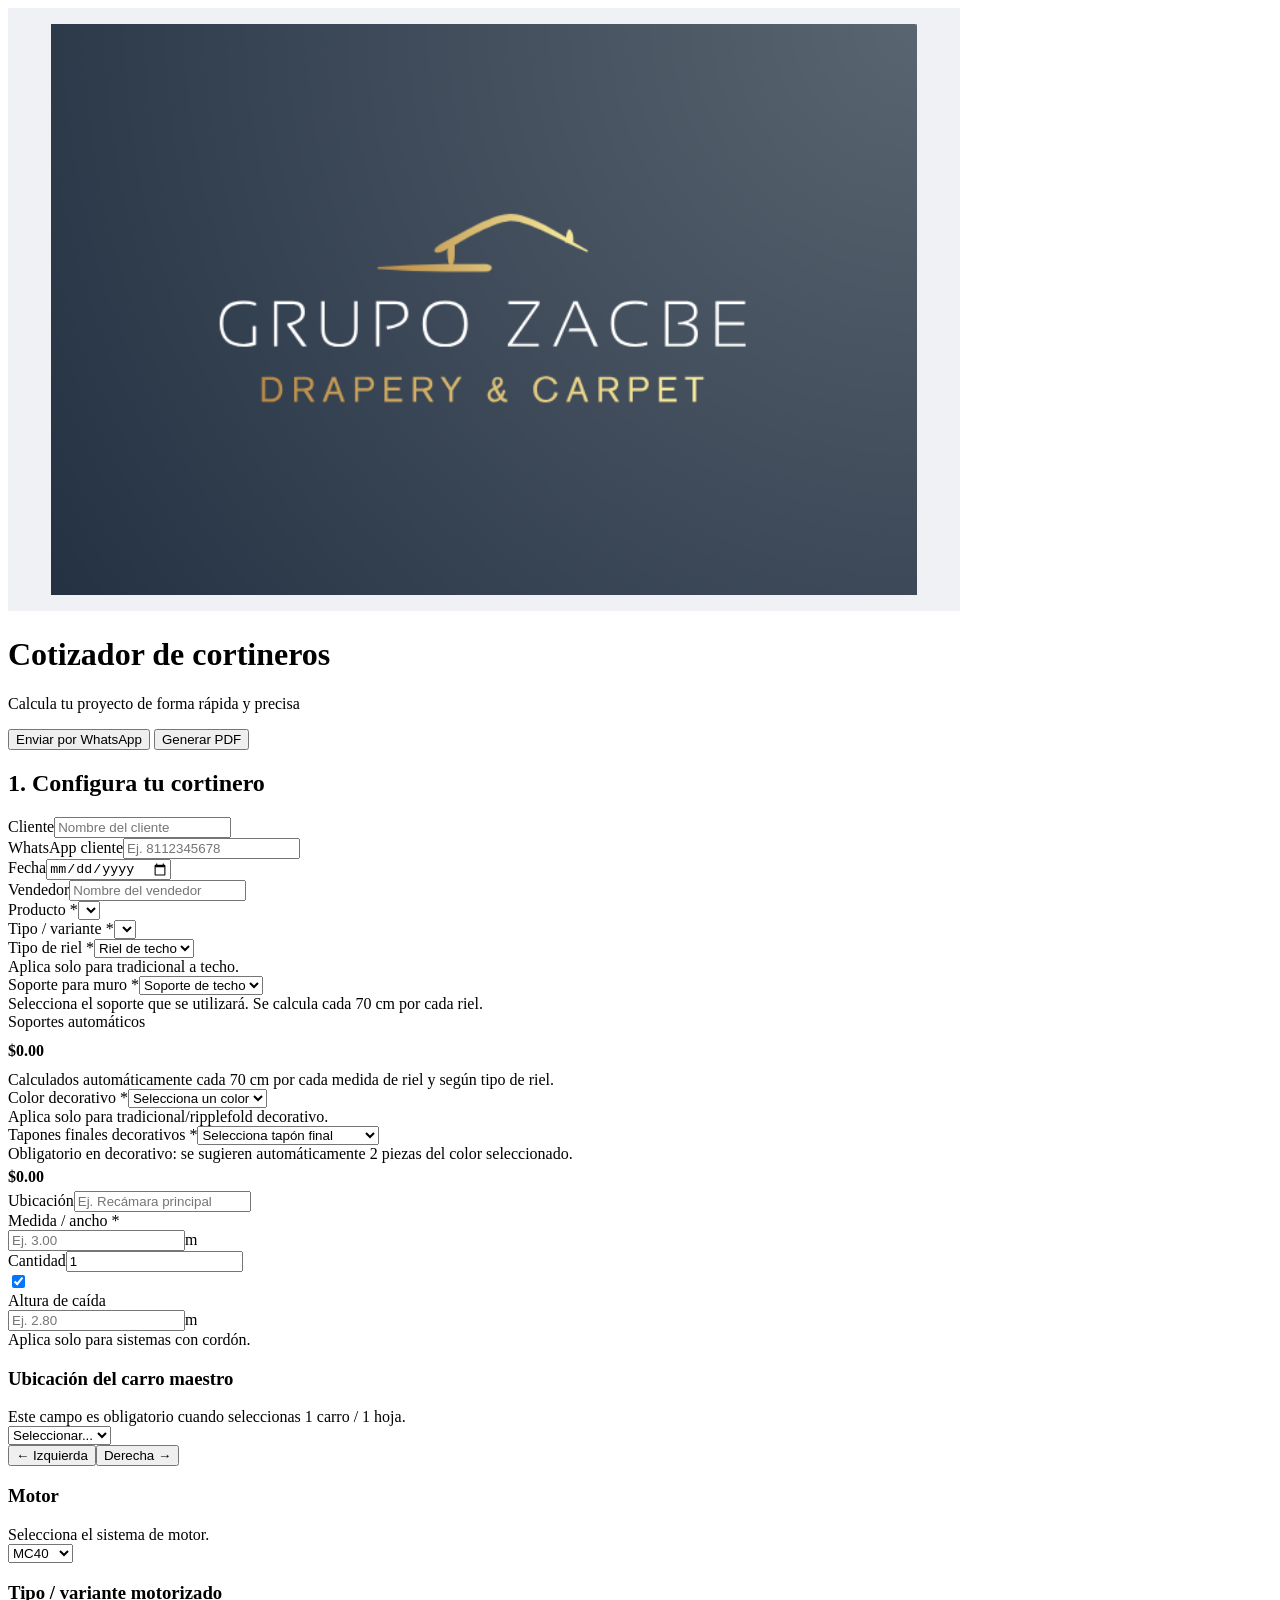
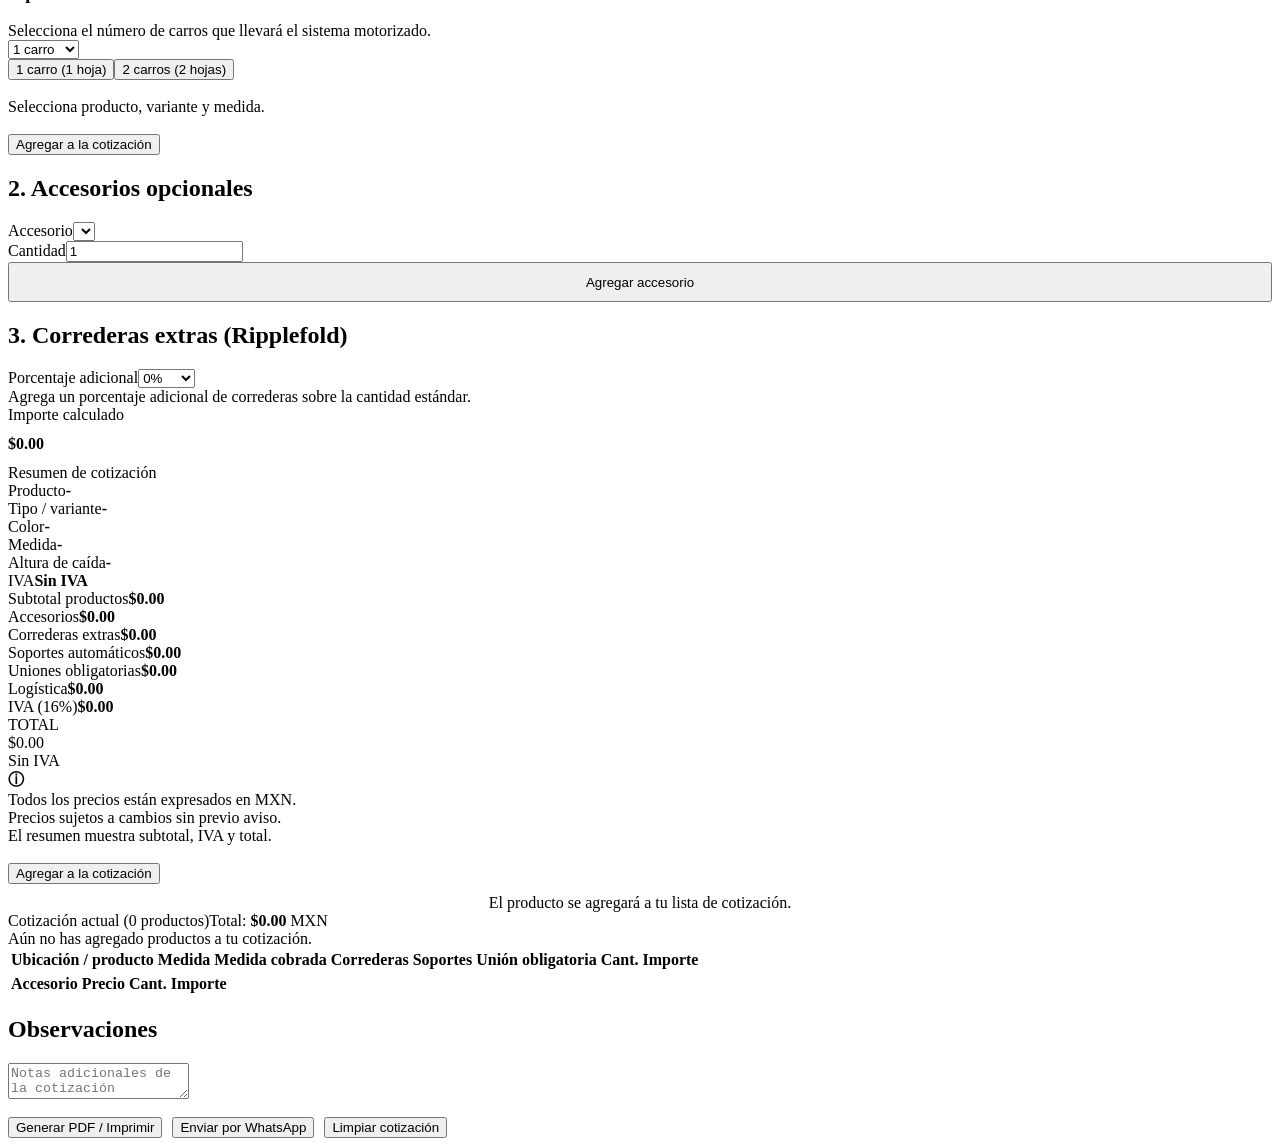
==== index.html @ a3203886 "Add files via upload" ====
<!DOCTYPE html>
<html lang="es-MX">
<head>
<meta charset="UTF-8" />
<meta name="viewport" content="width=device-width, initial-scale=1.0" />
<title>Cotizador de Cortineros | Grupo Zacbe</title>
<link rel="stylesheet" href="css/styles.css" />
</head>
<body>
<header class="topbar">
  <div class="brand">
    <img src="[data-uri]" alt="Grupo Zacbe Drapery & Carpet" />
    <div class="divider"></div>
    <div class="headcopy"><h1>Cotizador de cortineros</h1><p>Calcula tu proyecto de forma rápida y precisa</p></div>
  </div>
  <div class="topactions">
    <button class="topbtn gold" type="button" id="btnWhatsappTop">Enviar por WhatsApp</button>
    <button class="topbtn" type="button" id="btnPrintTop">Generar PDF</button>
  </div>
</header>
<main class="wrap">
  <div class="grid">
    <div>
      <section class="card section">
        <h2 class="title">1. Configura tu cortinero</h2>
        <div class="formgrid">
          <div><label>Cliente</label><input id="cliente" placeholder="Nombre del cliente"></div>
          <div><label>WhatsApp cliente</label><input id="telefonoCliente" placeholder="Ej. 8112345678"></div>
          <div><label>Fecha</label><input id="fecha" type="date"></div>
          <div><label>Vendedor</label><input id="vendedor" placeholder="Nombre del vendedor"></div>
          <div><label>Producto <span class="req">*</span></label><select id="producto"></select></div>
          <div><label>Tipo / variante <span class="req">*</span></label><select id="variante"></select></div>
          <div id="bloqueInstalacionTradTecho"><label>Tipo de riel <span class="req">*</span></label><select id="instalacionTradTecho"><option value="techo">Riel de techo</option><option value="muro">Riel de muro</option></select><div class="hint">Aplica solo para tradicional a techo.</div></div>
          <div id="bloqueSoporteMuroTrad"><label>Soporte para muro <span class="req">*</span></label><select id="soporteMuroTrad"><option value="techo">Soporte de techo</option><option value="3">Soporte 3&quot;</option><option value="6">Soporte 6&quot;</option></select><div class="hint">Selecciona el soporte que se utilizará. Se calcula cada 70 cm por cada riel.</div></div>
          <div id="bloqueSoportesAuto"><label>Soportes automáticos</label><div id="soportesAutoVista" style="height:40px;display:flex;align-items:center;font-weight:900">$0.00</div><div class="hint">Calculados automáticamente cada 70 cm por cada medida de riel y según tipo de riel.</div></div>
          <div id="avisoSoportesMuro" style="display:none"><label>Aviso de soportes para muro</label><div style="padding:10px;border:1px solid #f0d48a;background:#fff9e8;color:#7a4b00;border-radius:8px;font-weight:800;font-size:12px;line-height:1.35">Los soportes de 3&quot; o 6&quot; son obligatorios cuando el riel se utilice a muro. Se calculan automáticamente cada 70 cm por cada riel.</div></div>
          <div id="bloqueColorDecorativo"><label>Color decorativo <span class="req">*</span></label><select id="colorDecorativo"><option value="">Selecciona un color</option><option value="Negro">Negro</option><option value="Blanco">Blanco</option><option value="Oxford (gris)">Oxford (gris)</option><option value="Plata">Plata</option></select><div class="hint">Aplica solo para tradicional/ripplefold decorativo.</div></div>
          <div id="bloqueTaponesDecorativos"><label>Tapones finales decorativos <span class="req">*</span></label><select id="taponDecorativo"><option value="">Selecciona tapón final</option><option value="TAPON FINAL PARA RIEL DECORATIVO">Tapón final sencillo</option><option value="TAPON FINAL DE ALUMINIO, CILINDRO PARA RIEL DECORATIVO">Tapón aluminio cilindro</option><option value="TAPON FINAL DE ALUMINIO, BOLA PARA RIEL DECORATIVO">Tapón aluminio bola</option><option value="TAPON FINAL DE ALUMINIO, GEOMETRICO , PARA RIEL DECORATIVO">Tapón aluminio geométrico</option><option value="TAPON FINAL DE ALUMINIO, ACRILICO BOLA PARA RIEL DECORATIVO">Tapón acrílico bola</option><option value="TAPON FINAL DE ALUMINIO, ACRILICO GEOMETRICO PARA RIEL DECORATIVO">Tapón acrílico geométrico</option></select><div class="hint">Obligatorio en decorativo: se sugieren automáticamente 2 piezas del color seleccionado.</div><div id="taponesDecorativosVista" style="height:28px;display:flex;align-items:center;font-weight:900">$0.00</div></div>
          <div><label>Ubicación</label><input id="ubicacion" placeholder="Ej. Recámara principal"></div>
          <div><label>Medida / ancho <span class="req">*</span></label><div class="inputgroup"><input id="medida" type="number" step="0.01" min="0" placeholder="Ej. 3.00"><span class="suffix">m</span></div></div>
          <div><label>Cantidad</label><input id="cantidad" type="number" min="1" value="1"></div>
          <input id="ivaOpcional" type="checkbox" class="hiddenVis" checked>
          <div style="display:none"><label>Redondeo</label><select id="redondeo"><option value="tabla" selected>A la siguiente medida de tabla</option><option value="exacto">Prorrateado exacto</option></select></div>
          <div id="bloqueAlturaCordon"><label>Altura de caída</label><div class="inputgroup"><input id="alturaCordon" type="number" min="0" step="0.01" placeholder="Ej. 2.80"><span class="suffix">m</span></div><div class="hint">Aplica solo para sistemas con cordón.</div></div>
        </div>
        <div class="subgrid">
          <div class="optionbox" id="bloqueLadoCarroMaestro">
            <h3>Ubicación del carro maestro</h3><div class="hint">Este campo es obligatorio cuando seleccionas 1 carro / 1 hoja.</div>
            <select id="ladoCarroMaestro" class="hiddenVis"><option value="">Seleccionar...</option><option value="Izquierda">Izquierda</option><option value="Derecha">Derecha</option></select>
            <div class="btnrow"><button type="button" class="choicebtn" data-side="Izquierda">← Izquierda</button><button type="button" class="choicebtn" data-side="Derecha">Derecha →</button></div>
          </div>
          <div class="optionbox" id="bloqueMotorModelo">
            <h3>Motor</h3><div class="hint">Selecciona el sistema de motor.</div>
            <select id="motorModelo">
              <option value="MC40">MC40</option>
              <option value="MC46">MC46</option>
              <option value="MC360">MC360</option>
              <option value="MC950">MC950</option>
            </select>
          </div>
          <div class="optionbox" id="bloqueVarianteMotorizado">
            <h3>Tipo / variante motorizado</h3><div class="hint">Selecciona el número de carros que llevará el sistema motorizado.</div>
            <select id="varianteMotorizado" class="hiddenVis"><option value="1 carro">1 carro</option><option value="2 carros">2 carros</option></select>
            <div class="btnrow"><button type="button" class="choicebtn" data-motorvariant="1 carro">1 carro (1 hoja)</button><button type="button" class="choicebtn" data-motorvariant="2 carros">2 carros (2 hojas)</button></div>
          </div>
        </div>
        <div style="margin-top:18px" id="precioSeleccionado">Selecciona producto, variante y medida.</div>
        <div id="avisoUnionObligatoria" style="display:none;margin-top:10px;padding:12px;border:1px solid #f0caca;background:#fff5f5;color:#991b1b;border-radius:8px;font-weight:800">Para medidas mayores a 5.55 m el cotizador agregará automáticamente la Unión obligatoria correspondiente al tipo de producto.</div>
        <div style="margin-top:18px"><button class="addbtn" id="btnAgregarTramo" type="button">Agregar a la cotización</button></div>
      </section>
      <section class="card section" style="margin-top:8px">
        <h2 class="title">2. Accesorios opcionales</h2>
        <div class="access-grid"><div><label>Accesorio</label><select id="accesorio"></select></div><div><label>Cantidad</label><input id="accCantidad" type="number" min="1" value="1"></div><div><button class="btn primary" id="btnAgregarAccesorio" type="button" style="width:100%;height:40px">Agregar accesorio</button></div></div>
      </section>
      <section class="card section" id="bloqueCorrederasRipp" style="margin-top:8px">
        <h2 class="title">3. Correderas extras (Ripplefold)</h2>
        <div class="formgrid" style="grid-template-columns:1fr 1fr 1fr"><div><label>Porcentaje adicional</label><select id="correderasExtraPct"><option value="0">0%</option><option value="80">80%</option><option value="100">100%</option><option value="120">120%</option></select><div class="hint">Agrega un porcentaje adicional de correderas sobre la cantidad estándar.</div></div><div><label>Importe calculado</label><div id="correderasExtraVista" style="height:40px;display:flex;align-items:center;font-weight:900">$0.00</div></div></div>
      </section>
    </div>
    <aside>
      <section class="card summary">
        <div class="summaryHead">Resumen de cotización</div>
        <div class="summaryBody">
          <div class="sumrow"><span>Producto</span><b id="resProducto">-</b></div>
          <div class="sumrow"><span>Tipo / variante</span><b id="resVariante">-</b></div>
          <div class="sumrow"><span>Color</span><b id="resColorDecorativo">-</b></div>
          <div class="sumrow"><span>Medida</span><b id="resMedida">-</b></div>
          <div class="sumrow"><span>Altura de caída</span><b id="resAltura">-</b></div>
          <div class="sumrow"><span>IVA</span><b id="resIva">Sin IVA</b></div>
          <div class="sumline"></div>
          <div class="sumrow"><span>Subtotal productos</span><b id="subtotalTramos">$0.00</b></div>
          <div class="sumrow"><span>Accesorios</span><b id="subtotalAcc">$0.00</b></div>
          <div class="sumrow"><span>Correderas extras</span><b id="subtotalCorrederas">$0.00</b></div>
          <div class="sumrow"><span>Soportes automáticos</span><b id="subtotalSoportes">$0.00</b></div>
          <div class="sumrow"><span>Uniones obligatorias</span><b id="subtotalUniones">$0.00</b></div>
          <div class="sumrow"><span>Logística</span><b id="logistica">$0.00</b></div>
          <div class="sumrow"><span>IVA (16%)</span><b id="ivaMonto">$0.00</b></div>
          <div class="sumline"></div>
          <div class="totalbox"><div class="label">TOTAL</div><div><div class="amount" id="total">$0.00</div><div class="hint right" id="ivaLegend">Sin IVA</div></div></div>
        </div>
      </section>
      <section class="card notice"><b>ⓘ</b><div>Todos los precios están expresados en MXN.<br>Precios sujetos a cambios sin previo aviso.<br>El resumen muestra subtotal, IVA y total.</div></section>
      <button class="addbtn" type="button" id="btnAgregarTramoSide" style="margin-top:18px">Agregar a la cotización</button>
      <div class="hint" style="text-align:center;margin-top:10px">El producto se agregará a tu lista de cotización.</div>
    </aside>
  </div>
  <section class="card quote">
    <div class="quotehead"><span>Cotización actual (<span id="quoteCount">0</span> productos)</span><span>Total: <b id="quoteTotalMirror">$0.00</b> MXN</span></div>
    <div class="empty" id="emptyQuote">Aún no has agregado productos a tu cotización.</div>
    <div style="overflow:auto"><table id="tablaTramos"><thead><tr><th>Ubicación / producto</th><th>Medida</th><th>Medida cobrada</th><th>Correderas</th><th>Soportes</th><th>Unión obligatoria</th><th>Cant.</th><th class="right">Importe</th><th></th></tr></thead><tbody></tbody></table></div>
    <div style="overflow:auto"><table id="tablaAcc"><thead><tr><th>Accesorio</th><th class="right">Precio</th><th>Cant.</th><th class="right">Importe</th><th></th></tr></thead><tbody></tbody></table></div>
  </section>
  <section class="card section" style="margin-top:16px"><h2 class="title">Observaciones</h2><textarea id="notas" placeholder="Notas adicionales de la cotización"></textarea><div style="display:flex;gap:10px;flex-wrap:wrap;margin-top:14px"><button class="btn" id="btnPrint" type="button">Generar PDF / Imprimir</button><button class="btn primary" id="btnWhatsapp" type="button">Enviar por WhatsApp</button><button class="btn danger" id="btnLimpiar" type="button">Limpiar cotización</button></div></section>
</main>
<div id="cotizacionPrint"></div>
<script src="js/productos.js"></script>
<script src="js/accesorios.js"></script>
<script src="js/calculos.js"></script>
<script src="js/app.js"></script>
</body>
</html>
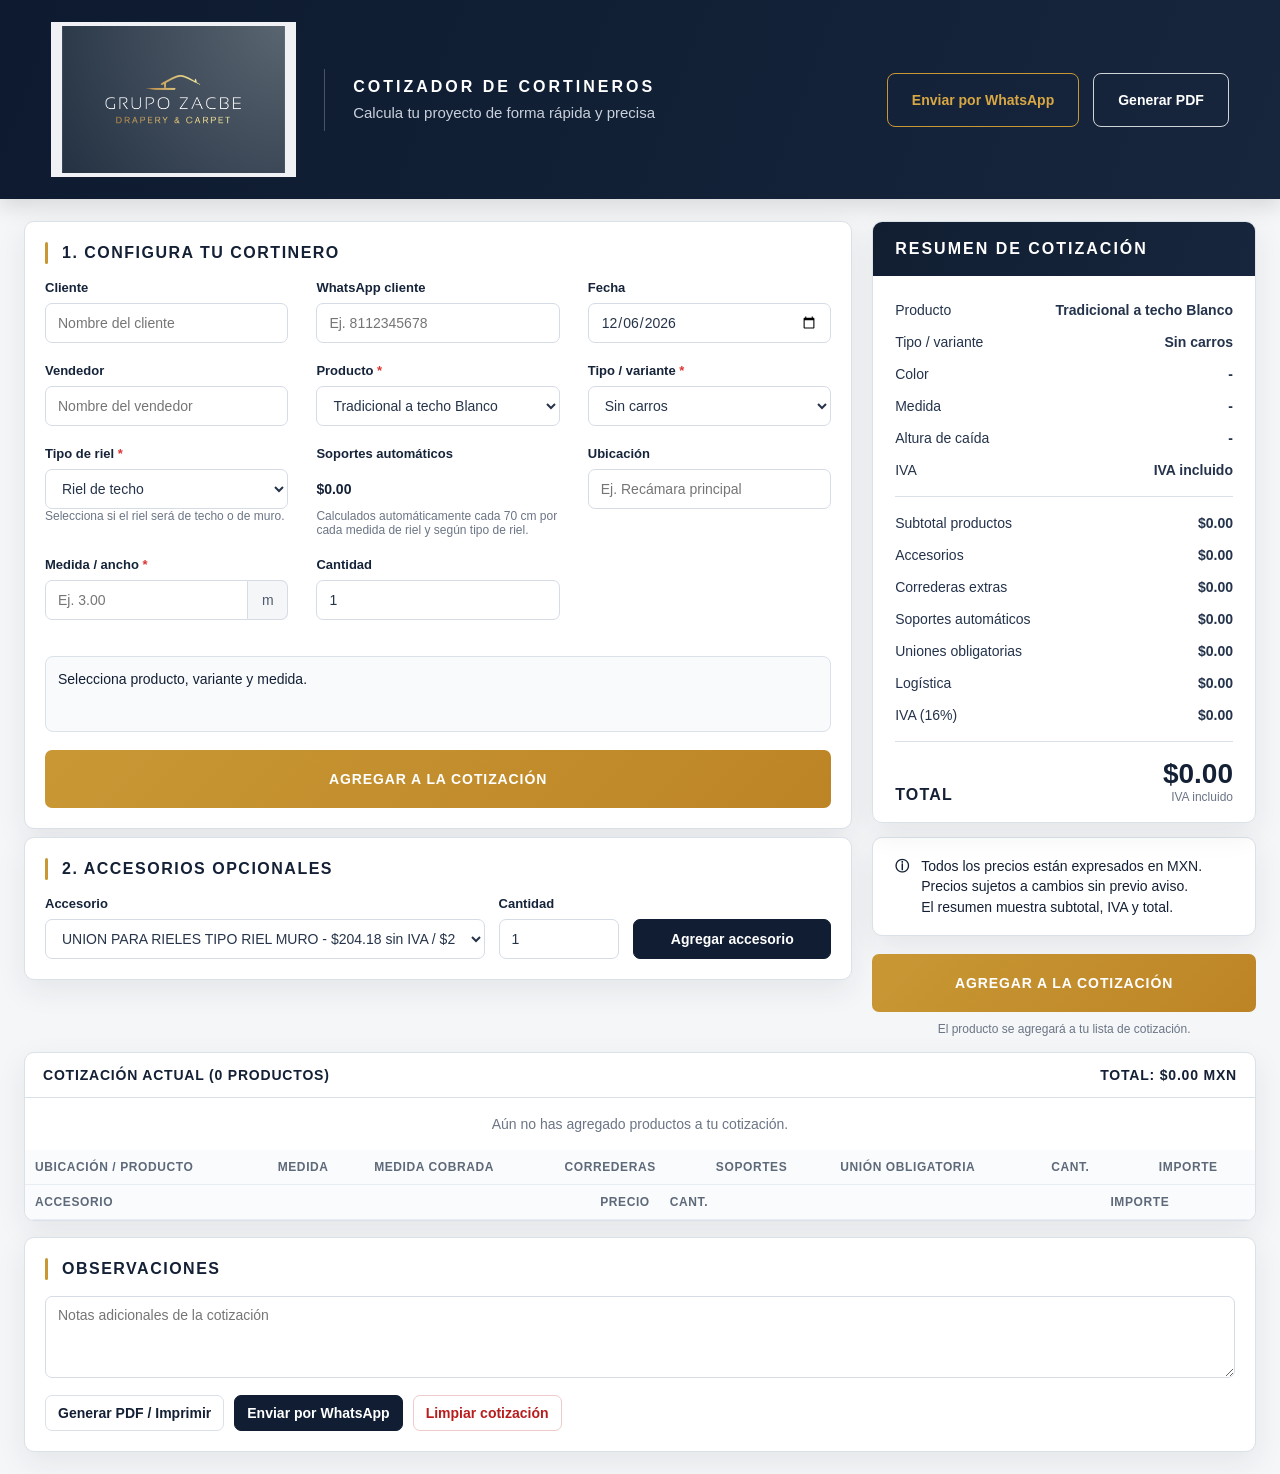
==== commit f1abdabe: "Primera versión del cotizador" ====
--- a/index.html
+++ b/index.html
@@ -9,7 +9,7 @@
 <body>
 <header class="topbar">
   <div class="brand">
-    <img src="[data-uri]" alt="Grupo Zacbe Drapery & Carpet" />
+    <img src="img/logo-zacbe.png" alt="Grupo Zacbe Drapery & Carpet" />
     <div class="divider"></div>
     <div class="headcopy"><h1>Cotizador de cortineros</h1><p>Calcula tu proyecto de forma rápida y precisa</p></div>
   </div>
@@ -117,5 +117,6 @@
 <script src="js/accesorios.js"></script>
 <script src="js/calculos.js"></script>
 <script src="js/app.js"></script>
+
 </body>
 </html>
--- a/css/styles.css
+++ b/css/styles.css
@@ -0,0 +1,3 @@
+:root{--navy:#101d32;--navy2:#17263d;--gold:#c99835;--gold2:#d9a744;--bg:#f5f6f8;--card:#fff;--line:#dbe1e8;--text:#142035;--muted:#6b7585;--danger:#b91c1c;--shadow:0 10px 30px rgba(20,32,53,.08)}
+*{box-sizing:border-box}body{margin:0;font-family:Inter,Arial,Helvetica,sans-serif;background:var(--bg);color:var(--text);font-size:14px}button,input,select,textarea{font:inherit}.topbar{background:linear-gradient(110deg,#0d1a2f,#17263d);color:#fff;padding:22px 4vw;display:flex;align-items:center;justify-content:space-between;gap:24px;box-shadow:0 8px 20px rgba(0,0,0,.12)}.brand{display:flex;align-items:center;gap:28px;min-width:0}.brand img{width:245px;max-width:38vw;height:auto;display:block}.divider{width:1px;height:62px;background:rgba(255,255,255,.24)}.headcopy h1{margin:0;font-size:16px;letter-spacing:3px;font-weight:800;text-transform:uppercase}.headcopy p{margin:8px 0 0;color:#c9d0dc;font-size:15px}.topactions{display:flex;gap:14px;flex-wrap:wrap}.topbtn{height:54px;border-radius:8px;padding:0 24px;background:transparent;color:#fff;border:1px solid rgba(255,255,255,.8);display:inline-flex;align-items:center;gap:10px;font-weight:800;cursor:pointer;text-decoration:none}.topbtn.gold{border-color:var(--gold);color:var(--gold2)}.wrap{max-width:1480px;margin:22px auto;padding:0 24px}.grid{display:grid;grid-template-columns:minmax(0,2.05fr) 0.95fr;gap:20px;align-items:start}.card{background:var(--card);border:1px solid var(--line);border-radius:10px;box-shadow:var(--shadow)}.section{padding:20px}.title{display:flex;align-items:center;gap:14px;margin:0 0 16px;font-size:16px;letter-spacing:1.5px;text-transform:uppercase;font-weight:900}.title:before{content:'';width:3px;height:22px;background:var(--gold);border-radius:5px}.formgrid{display:grid;grid-template-columns:repeat(3,1fr);gap:20px 28px}label{display:block;margin:0 0 8px;font-weight:700;font-size:13px;color:#16243a}.req{color:#d33}input,select,textarea{width:100%;height:40px;border:1px solid #d5dce6;border-radius:7px;background:#fff;color:#263449;padding:0 12px;outline:none}textarea{height:auto;min-height:82px;padding:10px 12px;resize:vertical}input:focus,select:focus,textarea:focus{border-color:var(--gold);box-shadow:0 0 0 3px rgba(201,151,53,.14)}.inputgroup{display:flex}.inputgroup input{border-radius:7px 0 0 7px}.suffix{height:40px;min-width:40px;border:1px solid #d5dce6;border-left:0;border-radius:0 7px 7px 0;display:flex;align-items:center;justify-content:center;background:#f4f6f8;color:#4f5b6d}.hint,.small,.muted{color:var(--muted);font-size:12px}.subgrid{display:grid;grid-template-columns:1fr 1fr;gap:14px;margin-top:18px}.optionbox{border:1px solid var(--line);border-radius:8px;padding:16px;background:#fff}.optionbox h3{margin:0 0 8px;font-size:13px;letter-spacing:1.2px;text-transform:uppercase}.btnrow{display:grid;grid-template-columns:1fr 1fr;gap:14px;margin-top:14px}.choicebtn{height:50px;border:1px solid var(--line);border-radius:7px;background:#fff;color:var(--text);font-weight:800;cursor:pointer;display:flex;align-items:center;justify-content:center;gap:12px}.choicebtn.active{border-color:var(--gold);box-shadow:0 0 0 3px rgba(201,151,53,.12);color:#0f1d32}.hiddenVis{position:absolute!important;left:-9999px!important;width:1px!important;height:1px!important;opacity:0!important;pointer-events:none!important}.access-grid{display:grid;grid-template-columns:2fr .55fr .9fr;gap:14px;align-items:end}.addbtn{height:58px;border:0;border-radius:7px;background:linear-gradient(135deg,var(--gold),#bd8425);color:#fff;font-weight:900;letter-spacing:.9px;text-transform:uppercase;cursor:pointer;width:100%}.btn{border:1px solid var(--line);background:white;color:var(--text);border-radius:7px;padding:9px 12px;cursor:pointer;font-weight:800}.btn.primary{background:var(--navy);border-color:var(--navy);color:#fff}.btn.danger{color:var(--danger);border-color:#f0caca}.btn.smallbtn{padding:6px 9px;font-size:12px}.summary{position:sticky;top:18px;overflow:hidden}.summaryHead{background:linear-gradient(110deg,#111e32,#17263d);color:#fff;padding:18px 22px;font-weight:900;letter-spacing:2px;text-transform:uppercase;font-size:16px}.summaryBody{padding:18px 22px}.sumrow{display:flex;justify-content:space-between;gap:16px;padding:8px 0;color:#24334b}.sumrow b{font-weight:800}.sumline{height:1px;background:var(--line);margin:10px 0}.totalbox{display:flex;align-items:flex-end;justify-content:space-between;gap:12px;padding-top:6px}.totalbox .label{font-size:16px;font-weight:900;letter-spacing:1.2px}.totalbox .amount{font-size:28px;font-weight:900}.notice{margin-top:14px;padding:18px 22px;display:flex;gap:12px;line-height:1.45}.quote{margin-top:16px;overflow:hidden}.quotehead{display:flex;align-items:center;justify-content:space-between;padding:14px 18px;border-bottom:1px solid var(--line);font-weight:900;text-transform:uppercase;letter-spacing:.8px}table{width:100%;border-collapse:collapse}th,td{border-bottom:1px solid #e8edf3;padding:10px;text-align:left;vertical-align:top}th{font-size:12px;text-transform:uppercase;letter-spacing:.6px;color:#5e6979;background:#fafbfc}.right{text-align:right}.empty{text-align:center;color:var(--muted);padding:18px}#precioSeleccionado{background:#f8fafc;border:1px solid var(--line);border-radius:8px;padding:12px;min-height:76px;line-height:1.45}#cotizacionPrint{display:none}.mini{display:flex;gap:10px;align-items:center}.mini input[type=checkbox]{width:18px;height:18px}@media(max-width:1050px){.grid{grid-template-columns:1fr}.summary{position:static}.formgrid{grid-template-columns:1fr 1fr}.topbar{align-items:flex-start;flex-direction:column}.brand img{max-width:260px}}@media(max-width:700px){.formgrid,.subgrid,.access-grid{grid-template-columns:1fr}.topactions{width:100%}.topbtn{flex:1;justify-content:center;padding:0 10px}.brand{gap:12px}.divider{display:none}.headcopy h1{font-size:13px}}
+@media print{body{background:white}.topbar,.topactions,.wrap>.grid,.notice,.quote{display:none!important}#cotizacionPrint{display:block!important;padding:24px}}
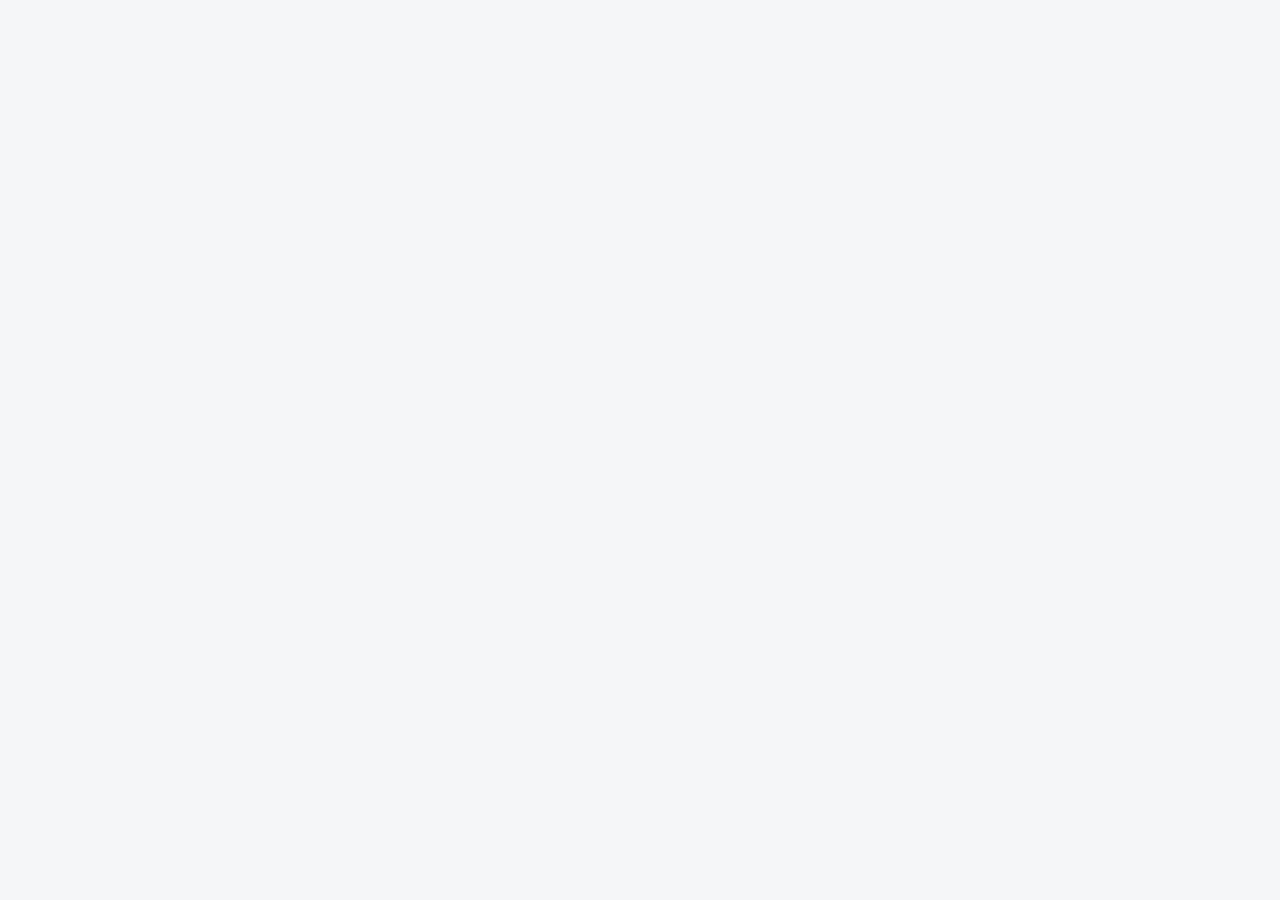
==== commit c6955c21: "v2.0" ====
--- a/index.html
+++ b/index.html
@@ -6,7 +6,7 @@
 <title>Cotizador de Cortineros | Grupo Zacbe</title>
 <link rel="stylesheet" href="css/styles.css" />
 </head>
-<body>
+<body class="auth-loading">
 <header class="topbar">
   <div class="brand">
     <img src="img/logo-zacbe.png" alt="Grupo Zacbe Drapery & Carpet" />
@@ -16,6 +16,7 @@
   <div class="topactions">
     <button class="topbtn gold" type="button" id="btnWhatsappTop">Enviar por WhatsApp</button>
     <button class="topbtn" type="button" id="btnPrintTop">Generar PDF</button>
+    <button class="topbtn" type="button" id="btnLogout">Cerrar sesión</button>
   </div>
 </header>
 <main class="wrap">
@@ -113,6 +114,8 @@
   <section class="card section" style="margin-top:16px"><h2 class="title">Observaciones</h2><textarea id="notas" placeholder="Notas adicionales de la cotización"></textarea><div style="display:flex;gap:10px;flex-wrap:wrap;margin-top:14px"><button class="btn" id="btnPrint" type="button">Generar PDF / Imprimir</button><button class="btn primary" id="btnWhatsapp" type="button">Enviar por WhatsApp</button><button class="btn danger" id="btnLimpiar" type="button">Limpiar cotización</button></div></section>
 </main>
 <div id="cotizacionPrint"></div>
+<script src="https://cdn.jsdelivr.net/npm/@supabase/supabase-js@2"></script>
+<script src="js/auth.js"></script>
 <script src="js/productos.js"></script>
 <script src="js/accesorios.js"></script>
 <script src="js/calculos.js"></script>
--- a/css/styles.css
+++ b/css/styles.css
@@ -1,3 +1,11 @@
 :root{--navy:#101d32;--navy2:#17263d;--gold:#c99835;--gold2:#d9a744;--bg:#f5f6f8;--card:#fff;--line:#dbe1e8;--text:#142035;--muted:#6b7585;--danger:#b91c1c;--shadow:0 10px 30px rgba(20,32,53,.08)}
 *{box-sizing:border-box}body{margin:0;font-family:Inter,Arial,Helvetica,sans-serif;background:var(--bg);color:var(--text);font-size:14px}button,input,select,textarea{font:inherit}.topbar{background:linear-gradient(110deg,#0d1a2f,#17263d);color:#fff;padding:22px 4vw;display:flex;align-items:center;justify-content:space-between;gap:24px;box-shadow:0 8px 20px rgba(0,0,0,.12)}.brand{display:flex;align-items:center;gap:28px;min-width:0}.brand img{width:245px;max-width:38vw;height:auto;display:block}.divider{width:1px;height:62px;background:rgba(255,255,255,.24)}.headcopy h1{margin:0;font-size:16px;letter-spacing:3px;font-weight:800;text-transform:uppercase}.headcopy p{margin:8px 0 0;color:#c9d0dc;font-size:15px}.topactions{display:flex;gap:14px;flex-wrap:wrap}.topbtn{height:54px;border-radius:8px;padding:0 24px;background:transparent;color:#fff;border:1px solid rgba(255,255,255,.8);display:inline-flex;align-items:center;gap:10px;font-weight:800;cursor:pointer;text-decoration:none}.topbtn.gold{border-color:var(--gold);color:var(--gold2)}.wrap{max-width:1480px;margin:22px auto;padding:0 24px}.grid{display:grid;grid-template-columns:minmax(0,2.05fr) 0.95fr;gap:20px;align-items:start}.card{background:var(--card);border:1px solid var(--line);border-radius:10px;box-shadow:var(--shadow)}.section{padding:20px}.title{display:flex;align-items:center;gap:14px;margin:0 0 16px;font-size:16px;letter-spacing:1.5px;text-transform:uppercase;font-weight:900}.title:before{content:'';width:3px;height:22px;background:var(--gold);border-radius:5px}.formgrid{display:grid;grid-template-columns:repeat(3,1fr);gap:20px 28px}label{display:block;margin:0 0 8px;font-weight:700;font-size:13px;color:#16243a}.req{color:#d33}input,select,textarea{width:100%;height:40px;border:1px solid #d5dce6;border-radius:7px;background:#fff;color:#263449;padding:0 12px;outline:none}textarea{height:auto;min-height:82px;padding:10px 12px;resize:vertical}input:focus,select:focus,textarea:focus{border-color:var(--gold);box-shadow:0 0 0 3px rgba(201,151,53,.14)}.inputgroup{display:flex}.inputgroup input{border-radius:7px 0 0 7px}.suffix{height:40px;min-width:40px;border:1px solid #d5dce6;border-left:0;border-radius:0 7px 7px 0;display:flex;align-items:center;justify-content:center;background:#f4f6f8;color:#4f5b6d}.hint,.small,.muted{color:var(--muted);font-size:12px}.subgrid{display:grid;grid-template-columns:1fr 1fr;gap:14px;margin-top:18px}.optionbox{border:1px solid var(--line);border-radius:8px;padding:16px;background:#fff}.optionbox h3{margin:0 0 8px;font-size:13px;letter-spacing:1.2px;text-transform:uppercase}.btnrow{display:grid;grid-template-columns:1fr 1fr;gap:14px;margin-top:14px}.choicebtn{height:50px;border:1px solid var(--line);border-radius:7px;background:#fff;color:var(--text);font-weight:800;cursor:pointer;display:flex;align-items:center;justify-content:center;gap:12px}.choicebtn.active{border-color:var(--gold);box-shadow:0 0 0 3px rgba(201,151,53,.12);color:#0f1d32}.hiddenVis{position:absolute!important;left:-9999px!important;width:1px!important;height:1px!important;opacity:0!important;pointer-events:none!important}.access-grid{display:grid;grid-template-columns:2fr .55fr .9fr;gap:14px;align-items:end}.addbtn{height:58px;border:0;border-radius:7px;background:linear-gradient(135deg,var(--gold),#bd8425);color:#fff;font-weight:900;letter-spacing:.9px;text-transform:uppercase;cursor:pointer;width:100%}.btn{border:1px solid var(--line);background:white;color:var(--text);border-radius:7px;padding:9px 12px;cursor:pointer;font-weight:800}.btn.primary{background:var(--navy);border-color:var(--navy);color:#fff}.btn.danger{color:var(--danger);border-color:#f0caca}.btn.smallbtn{padding:6px 9px;font-size:12px}.summary{position:sticky;top:18px;overflow:hidden}.summaryHead{background:linear-gradient(110deg,#111e32,#17263d);color:#fff;padding:18px 22px;font-weight:900;letter-spacing:2px;text-transform:uppercase;font-size:16px}.summaryBody{padding:18px 22px}.sumrow{display:flex;justify-content:space-between;gap:16px;padding:8px 0;color:#24334b}.sumrow b{font-weight:800}.sumline{height:1px;background:var(--line);margin:10px 0}.totalbox{display:flex;align-items:flex-end;justify-content:space-between;gap:12px;padding-top:6px}.totalbox .label{font-size:16px;font-weight:900;letter-spacing:1.2px}.totalbox .amount{font-size:28px;font-weight:900}.notice{margin-top:14px;padding:18px 22px;display:flex;gap:12px;line-height:1.45}.quote{margin-top:16px;overflow:hidden}.quotehead{display:flex;align-items:center;justify-content:space-between;padding:14px 18px;border-bottom:1px solid var(--line);font-weight:900;text-transform:uppercase;letter-spacing:.8px}table{width:100%;border-collapse:collapse}th,td{border-bottom:1px solid #e8edf3;padding:10px;text-align:left;vertical-align:top}th{font-size:12px;text-transform:uppercase;letter-spacing:.6px;color:#5e6979;background:#fafbfc}.right{text-align:right}.empty{text-align:center;color:var(--muted);padding:18px}#precioSeleccionado{background:#f8fafc;border:1px solid var(--line);border-radius:8px;padding:12px;min-height:76px;line-height:1.45}#cotizacionPrint{display:none}.mini{display:flex;gap:10px;align-items:center}.mini input[type=checkbox]{width:18px;height:18px}@media(max-width:1050px){.grid{grid-template-columns:1fr}.summary{position:static}.formgrid{grid-template-columns:1fr 1fr}.topbar{align-items:flex-start;flex-direction:column}.brand img{max-width:260px}}@media(max-width:700px){.formgrid,.subgrid,.access-grid{grid-template-columns:1fr}.topactions{width:100%}.topbtn{flex:1;justify-content:center;padding:0 10px}.brand{gap:12px}.divider{display:none}.headcopy h1{font-size:13px}}
 @media print{body{background:white}.topbar,.topactions,.wrap>.grid,.notice,.quote{display:none!important}#cotizacionPrint{display:block!important;padding:24px}}
+
+/* Bloqueo de acceso */
+body.auth-loading main,
+body.auth-loading .topbar,
+body.auth-loading .quote,
+body.auth-loading #cotizacionPrint { display:none !important; }
+.auth-screen{min-height:100vh;display:flex;align-items:center;justify-content:center;background:linear-gradient(120deg,#0d1a2f,#17263d);padding:24px;color:#142035}
+.auth-card{width:min(440px,100%);background:#fff;border:1px solid #dbe1e8;border-radius:14px;box-shadow:0 20px 60px rgba(0,0,0,.22);padding:28px}.auth-card img{width:260px;max-width:100%;display:block;margin:0 auto 18px}.auth-card h1{font-size:18px;text-transform:uppercase;letter-spacing:2px;margin:0 0 8px;text-align:center;color:#101d32}.auth-card p{margin:0 0 20px;text-align:center;color:#6b7585}.auth-card label{margin-top:14px}.auth-card button{margin-top:18px;height:48px;width:100%;border:0;border-radius:8px;background:linear-gradient(135deg,#c99835,#bd8425);color:#fff;font-weight:900;cursor:pointer}.auth-error{display:none;margin-top:14px;padding:12px;border:1px solid #f0caca;background:#fff5f5;color:#991b1b;border-radius:8px;font-weight:800;font-size:13px}.auth-help{margin-top:14px;font-size:12px;color:#6b7585;text-align:center;line-height:1.4}
